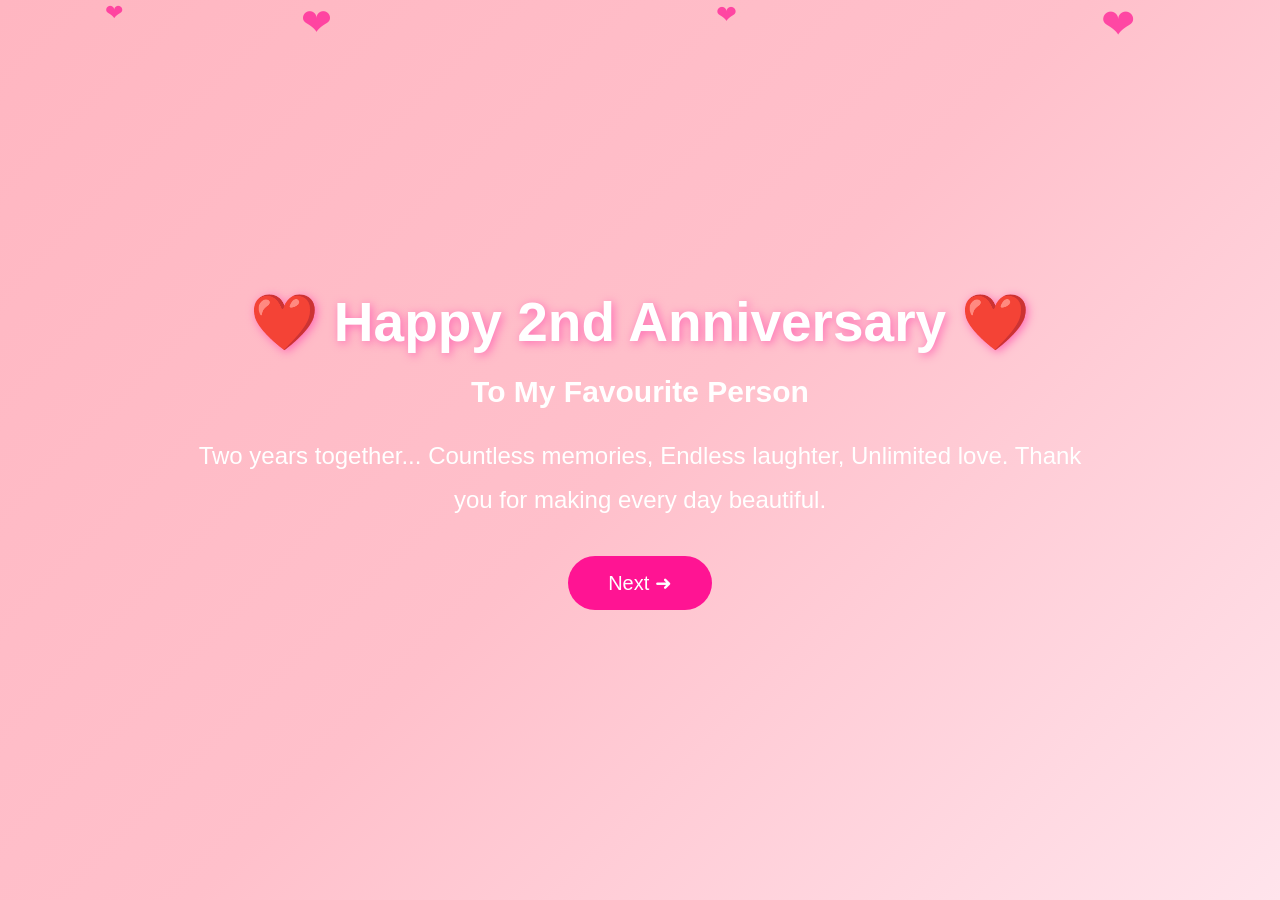
==== index.html @ f46c3007 "Add files via upload" ====
<!DOCTYPE html>
<html lang="en">
<head>
<meta charset="UTF-8">
<meta name="viewport" content="width=device-width, initial-scale=1.0">
<title>Happy 2nd Anniversary ❤️</title>

<link rel="stylesheet" href="style.css">
</head>
<body>

<div id="hearts"></div>

<!-- PAGE 1 -->
<section class="page active" id="page1">

    <h1>❤️ Happy 2nd Anniversary ❤️</h1>

    <h2>To My Favourite Person</h2>

    <p class="message">
        Two years together...
        Countless memories,
        Endless laughter,
        Unlimited love.
        Thank you for making every day beautiful.
    </p>

    <button onclick="nextPage(2)">
        Next ➜
    </button>

</section>

<!-- PAGE 2 -->

<section class="page" id="page2">

<h1>Our Beautiful Memories 📸</h1>

<div class="gallery">

<img src="images/i1.jpg">

<img src="images/i2.jpg">
<div class="love-text">

<p>
Hi Jeeva...
Epdi irukka....nalla irupa nu nenaikkuren...inniyoda ellame start agi 2 years agudhu...unna 1st day pathadhe innu en kannula apde irukku...blue building la steps la crt ah neeyum nanu meet pannom....nee ehite shirt potu romba azhaga irundha...unna patha odane heart laptup laptup nu adichidhu avlo vekkathoda vinisha kai ah pudichi izhuthu ivan dhan jeeva nu sonnen....anikku start anuchu ellame
</p>


</div>
<img src="images/i3.jpg">

</div>



<button onclick="nextPage(3)">
Next ➜
</button>

</section>

<!-- PAGE 3 -->

<!-- PAGE 3 -->

<section class="page" id="page3">

    <h1>❤️ Every Moment With You ❤️</h1>

    <div class="zigzag">

        <!-- Memory 1 -->
        <div class="memory left">
            <img src="images/i4.jpg" alt="Memory 1">

            <div class="text">
                
                <p>
                    Konja konjama pesa arambichom...daily nee bus ku varuva ....enakkaga andha veyil la avlo kasta pattu window kitta ninnu pesuva...enakku appo therila ippa nenacha dhan theriyudhu na evlo sadist mari nadandhirukken nu
                </p>
            </div>
        </div>

        <!-- Memory 2 -->
        <div class="memory right">

            <div class="text">
                
                <p>
                    3 months kalichi nee enakku idhe naal la propose panna...dark blue shirt...black pant..kai la dairy milk chocolate ...anikkum romba azhaga irundha...1st time anikku dhan un kai ah pudichen promise kekkuradhukkaga kai ah pudichen
                </p>
            </div>

            <img src="images/i6.jpg" alt="Memory 2">

        </div>

        <!-- Memory 3 -->
        <div class="memory left">

            <img src="images/i5.jpg" alt="Memory 3">

            <div class="text">
                
                <p>
                    Apram konja naal kalichi bus la porapa nammaloda 1st kiss nadandhuchu....ippa varaikkum eppa enakku pudicha kiss edhu nu keta...anikku bus la panna andha 1st kiss dhn solluven...unexpected ah nee bayathoda romba soft ah kiss panna....ippa varaikkum andha feel epdi irundhuchu nu enakku nalla nyabagam irukku
                </p>
            </div>

        </div>

        <!-- Memory 4 -->
        <div class="memory right">

            <div class="text">
                
                <p>
                    Konja naal kalichi unnoda bday vandhuchu...un bday anikkum na eppodhum pola sodhapiten...unna kova paduthiten...irundhalum nee ellathayum adjust panikittu en bus la vandha...unakkaga ennoda 1st gift kuduthen...nane en kai ah la unakku ring potu vitten...anikku nee enkitta kiss pannava nu keta...anikku dhan nammaloda 2nd kiss..long and strong kiss...veetukku romba sandhoshama ponen
                </p>
            </div>

            <img src="images/i7.jpg" alt="Memory 4">

        </div>

    </div>

    <button onclick="nextPage(4)">
        Next ➜
    </button>

</section>
<!-- PAGE 4 -->

<section class="page" id="page4">

    <h1>💖 More Memories To Treasure 💖</h1>

    <div class="zigzag">

        <!-- Image 1 -->
        <div class="memory left">

            <img src="images/i8.jpg">

            <div class="text">
                
                <p>
                    Ella ponnungalum avangaloda bf avangalukkaga edhavudhu pannanu nu expect pannuvanga...poitu kepanga...ana nee enakkaga na kekkamale ellame panna...en veetukku laam vandha...en veetukku vandha 5 seconds dhan enna paaka mudiyum nu unakku therinjum enakkaga vandha
                </p>
            </div>

        </div>

        <!-- Image 2 -->
        <div class="memory right">

            <div class="text">
                
                <p>
                    Apram en bday vandhuchu...en bday ku aasa pattu cake cut panna ore aal nee dhan...enna kooda important person ah nenachadhu nee mattum dhan...en bday nah unakku romba special nu sonna...apdila yaarume enkitta sonnadhu illa
                </p>
            </div>

            <img src="images/i9.jpg">

        </div>

        <!-- Image 3 -->
        <div class="memory left">

            <img src="images/i10.jpg">

            <div class="text">
                
                <p>
                    6 months munnadi namba 1st outing ponom...18.12.2025...andha day ve marakkave maten...1st time na oru paiyan kooda romba comfortable ah irundhen...na thaniya irukkurapa kooda dress illama irundhadhu illa ana unkooda apdi irundhen...anikku avlo happy ah irundhen...anikku nee enna romba purinjikittu nadandhukitta...enakku appo enna theva pattuchu nu unakku nallave therinjidhu...anikku enakku return veetukku poga pudikkave illa...apde angaye unkooda irundhalam nu irundhuchu...nee enna return veetukku kootitu porapa scooty la pinnadi ukkandhu azhudhukittu vandhen
                </p>
            </div>

        </div>

        <!-- Image 4 -->
        <div class="memory right">

            <div class="text">
                
                <p>
                    Enakku lust feel idhu varaikkum un mela mattum dhan vandhirukku...idhukku munnadi enakku vera oru love irundhuchu dhan ana lust feel laam vandhadhu illa...na matter pannanu nu nenacha paiyan nee mattum dhan...ana 2 times nadandhuche andha mari illa...na vera mari imagine panni vachirundhen...na nee mattum thaniya oru room la endha bayamum illama...rendu perukkum satisfy agura varaikkum..panni mudichadhukku apram konja neram hug panni paduthirukkanu kiss pannanu...enakku valikkurapa..sorry da vegama panniten inimae slow ah pandren apdinu solli enakku thatti kudukkanu ...konja neram un mela paduthu thoonganu...apram serndhu kulichitu velila poitu enakku nee juice vangi kudukkanu...ipdila dhan 1st time nadakkanu nu yosichen...ana idhu ellame unakku vera ponnu kooda nadandhuchu nu enakku theriyum
                </p>
            </div>

            <img src="images/i11.jpg">

        </div>

    </div>

    <button onclick="nextPage(5)">
        Next ➜
    </button>

</section>
<!-- PAGE 5 -->

<section class="page" id="page5">

    <div class="final-message">

        <p>
            Ippa namakulla ellame mudinjiduchu nu theriyum...yashika pathi enakku edhume theriyadhu ana enna vida ava unna romba happy vachirukka nu mattum theriyum...unakku epdi laam oru gf irukkanu nu nee nenachiyo apdila ava irukka...eppome un life la nee sandhoshama irukkanu...nee aasa patta ellame unakku kedaikkanu...idhu varaikkum na panna ellathukkume sorry...nee panna ellathukkum thanks🫂❤️
           <p>With love,</p>
            <p>Kulli❤️</p>
        </p>

    </div>

</section>
<script src="script.js"></script>

</body>
</html>
---- style.css ----
/* Reset */

*{
    margin:0;
    padding:0;
    box-sizing:border-box;
    font-family:'Segoe UI',sans-serif;
}

/* Body */

body{
    overflow:hidden;
    height:100vh;
    background:linear-gradient(135deg,#ffb6c1,#ffc0cb,#ffe4ec);
    color:white;
}

/* Pages */

.page{
    position:absolute;
    width:100%;
    height:100vh;
    display:flex;
    flex-direction:column;
    justify-content:center;
    align-items:center;
    padding:30px;
    opacity:0;
    pointer-events:none;
    transition:1s;
}

.page.active{
    opacity:1;
    pointer-events:auto;
}

/* Headings */

h1{
    font-size:55px;
    margin-bottom:20px;
    text-shadow:2px 2px 10px hotpink;
    text-align:center;
}

h2{
    font-size:30px;
    margin-bottom:25px;
    text-align:center;
}

/* Text */

.message{
    width:75%;
    text-align:center;
    font-size:24px;
    line-height:1.8;
}

.love-text{
    width:80%;
    text-align:center;
    font-size:33px;
    line-height:1.8;
    margin-top:20px;
}

/* Buttons */

button{
    margin-top:35px;
    padding:15px 40px;
    border:none;
    border-radius:40px;
    background:#ff1493;
    color:white;
    font-size:20px;
    cursor:pointer;
    transition:.3s;
}

button:hover{
    background:#ff69b4;
    transform:scale(1.08);
}

/* ===========================
   PAGE 2 GALLERY
   =========================== */

.gallery{
    display:flex;
    justify-content:center;
    align-items:center;
    gap:25px;
    flex-wrap:wrap;
    margin:30px 0;
}

/* Images keep original aspect ratio */

.gallery img{
    max-width:280px;
    max-height:350px;
    width:auto;
    height:auto;

    border-radius:20px;
    border:5px solid white;
    box-shadow:0 0 20px hotpink;

    transition:.4s;
}

.gallery img:hover{
    transform:scale(1.05);
}

/* ===========================
   PAGE 3 GALLERY
   =========================== */

.gallery2{
    display:flex;
    justify-content:center;
    align-items:center;
    gap:30px;
    margin:30px 0;
    flex-wrap:wrap;
}

.big-photo img{
    max-width:350px;
    max-height:450px;
    width:auto;
    height:auto;

    border-radius:25px;
    border:5px solid white;
    box-shadow:0 0 20px hotpink;

    transition:.4s;
}

.small-photos{
    display:grid;
    grid-template-columns:repeat(2,200px);
    gap:20px;
}

.small-photos img{
    max-width:180px;
    max-height:200px;
    width:auto;
    height:auto;

    border-radius:18px;
    border:5px solid white;
    box-shadow:0 0 15px hotpink;

    transition:.4s;
}

.big-photo img:hover,
.small-photos img:hover{
    transform:scale(1.05);
}

/* ===========================
   Floating Hearts
   =========================== */

.heart{
    position:absolute;
    color:#ff1493;
    opacity:.7;
    animation:float 8s linear infinite;
    pointer-events:none;
}

@keyframes float{

    0%{
        transform:translateY(100vh) scale(0);
        opacity:0;
    }

    20%{
        opacity:0.8;
    }

    100%{
        transform:translateY(-120px) scale(1.5);
        opacity:0;
    }
}

/* ===========================
   Mobile Responsive
   =========================== */

@media(max-width:768px){

    h1{
        font-size:36px;
    }

    h2{
        font-size:24px;
    }

    .message,
    .love-text{
        width:95%;
        font-size:18px;
    }

    .gallery{
        gap:15px;
    }

    .gallery img{
        max-width:180px;
        max-height:220px;
    }

    .gallery2{
        flex-direction:column;
    }

    .big-photo img{
        max-width:250px;
        max-height:320px;
    }

    .small-photos{
        grid-template-columns:repeat(2,120px);
        gap:12px;
    }

    .small-photos img{
        max-width:110px;
        max-height:130px;
    }

    button{
        padding:12px 30px;
        font-size:18px;
    }
}
/* ===== PAGE 3 ZIGZAG ===== */

.zigzag{
    width:90%;
    display:flex;
    flex-direction:column;
    gap:40px;
    margin-top:20px;
    overflow-y:auto;
    padding-bottom:20px;
}

.memory{
    display:flex;
    align-items:center;
    justify-content:center;
    gap:40px;
}

.memory.left{
    flex-direction:row;
}

.memory.right{
    flex-direction:row;
}

.memory img{

    width:280px;
    max-width:100%;
    height:auto;

    border-radius:20px;
    border:5px solid white;
    box-shadow:0 0 20px hotpink;

    transition:.4s;
}

.memory img:hover{
    transform:scale(1.05);
}

.text{

    width:420px;

    background:rgba(255,255,255,.15);

    backdrop-filter:blur(8px);

    padding:25px;

    border-radius:20px;

    box-shadow:0 0 15px rgba(255,255,255,.3);

}

.text h2{

    color:white;

    margin-bottom:15px;

    font-size:28px;

}

.text p{

    font-size:20px;

    line-height:1.8;

}

/* Mobile */

@media(max-width:768px){

.memory,
.memory.right{

flex-direction:column;

}

.text{

width:95%;

}

.memory img{

width:220px;

}

}
.final-message{
    width:75%;
    max-width:850px;
    background:rgba(255,255,255,0.15);
    backdrop-filter:blur(10px);
    padding:40px;
    border-radius:25px;
    text-align:center;
    font-size:24px;
    line-height:2;
    color:white;
    box-shadow:0 0 25px rgba(255,255,255,0.3);
    animation:fadeIn 2s ease;
}

@keyframes fadeIn{
    from{
        opacity:0;
        transform:translateY(30px);
    }
    to{
        opacity:1;
        transform:translateY(0);
    }
}
/* ==========================
   MOBILE RESPONSIVE DESIGN
========================== */

@media (max-width: 768px) {

    /* Headings */
    h1 {
        font-size: 32px;
        text-align: center;
        padding: 0 10px;
    }

    h2 {
        font-size: 22px;
    }

    /* Text */
    .message,
    .love-text,
    .final-message {
        width: 90%;
        font-size: 18px;
        line-height: 1.8;
        padding: 20px;
    }

    /* Buttons */
    button {
        padding: 12px 25px;
        font-size: 16px;
        margin-top: 25px;
    }

    /* Page layout */
    .page {
        padding: 15px;
    }

    /* Page 2 gallery */
    .gallery {
        flex-direction: column;
        gap: 15px;
    }

    .gallery img {
        max-width: 90%;
        max-height: auto;
    }

    /* Page 3 & 4 zig-zag layout */
    .memory {
        flex-direction: column !important;
        gap: 20px;
        text-align: center;
    }

    .text {
        width: 95%;
        font-size: 16px;
        padding: 15px;
    }

    .memory img {
        width: 90%;
        max-width: 280px;
    }

    /* Page 3 grid small photos */
    .small-photos {
        grid-template-columns: repeat(2, 1fr);
        gap: 10px;
    }

    .small-photos img {
        width: 100%;
        height: auto;
    }

    /* Big photo */
    .big-photo img {
        width: 90%;
        height: auto;
    }

}
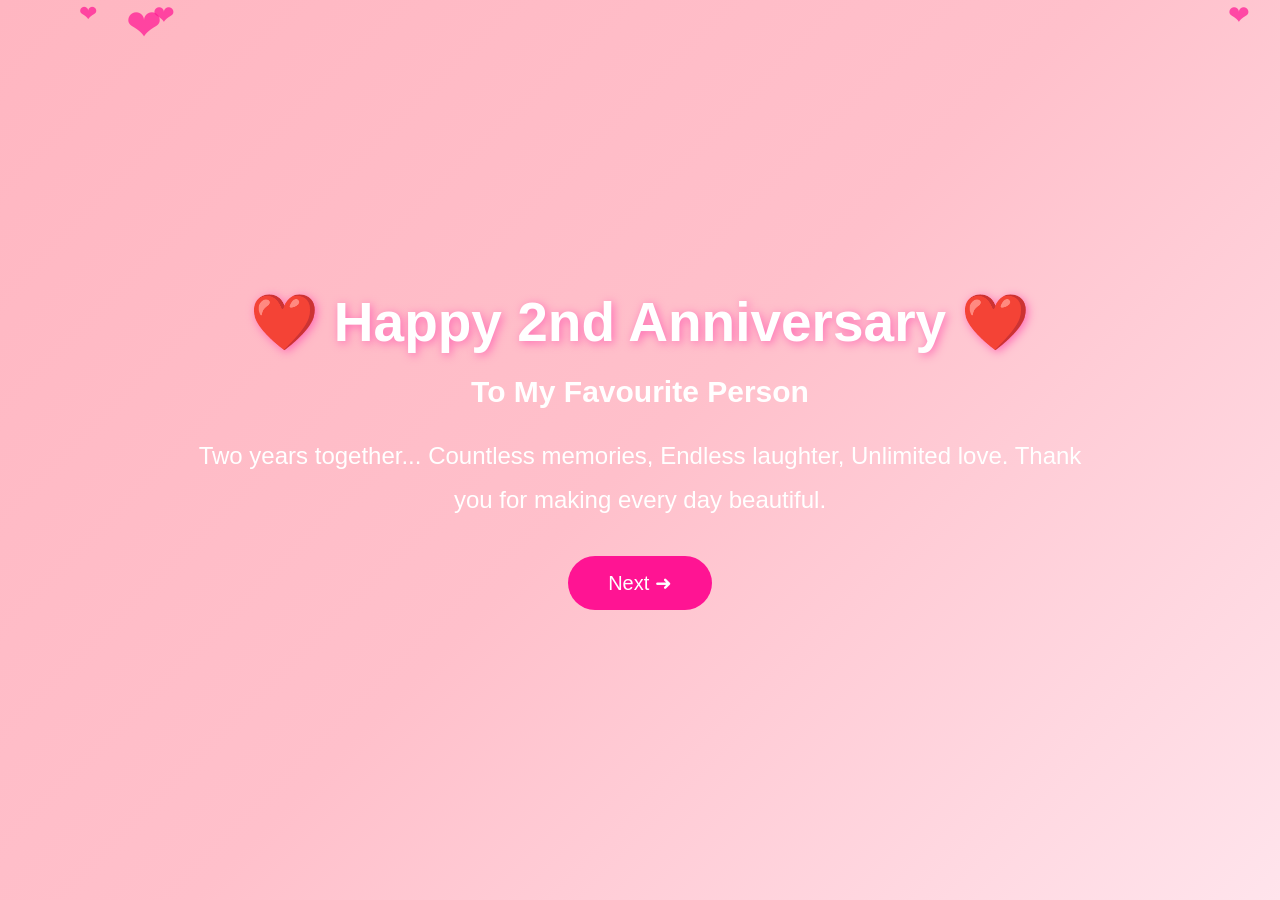
==== commit 0b8ab963: "Add files via upload" ====
--- a/index.html
+++ b/index.html
@@ -40,9 +40,9 @@
 
 <div class="gallery">
 
-<img src="images/i1.jpg">
-
-<img src="images/i2.jpg">
+<img src="./images/i1.jpg">
+
+<img src="./images/i2.jpg">
 <div class="love-text">
 
 <p>
@@ -52,7 +52,7 @@
 
 
 </div>
-<img src="images/i3.jpg">
+<img src="./images/i3.jpg">
 
 </div>
 
@@ -76,7 +76,7 @@
 
         <!-- Memory 1 -->
         <div class="memory left">
-            <img src="images/i4.jpg" alt="Memory 1">
+            <img src="./images/i4.jpg" alt="Memory 1">
 
             <div class="text">
                 
@@ -96,14 +96,14 @@
                 </p>
             </div>
 
-            <img src="images/i6.jpg" alt="Memory 2">
+            <img src="./images/i6.jpg" alt="Memory 2">
 
         </div>
 
         <!-- Memory 3 -->
         <div class="memory left">
 
-            <img src="images/i5.jpg" alt="Memory 3">
+            <img src="./images/i5.jpg" alt="Memory 3">
 
             <div class="text">
                 
@@ -124,7 +124,7 @@
                 </p>
             </div>
 
-            <img src="images/i7.jpg" alt="Memory 4">
+            <img src="./images/i7.jpg" alt="Memory 4">
 
         </div>
 
@@ -146,7 +146,7 @@
         <!-- Image 1 -->
         <div class="memory left">
 
-            <img src="images/i8.jpg">
+            <img src="./images/i8.jpg">
 
             <div class="text">
                 
@@ -167,14 +167,14 @@
                 </p>
             </div>
 
-            <img src="images/i9.jpg">
+            <img src="./images/i9.jpg">
 
         </div>
 
         <!-- Image 3 -->
         <div class="memory left">
 
-            <img src="images/i10.jpg">
+            <img src="./images/i10.jpg">
 
             <div class="text">
                 
@@ -195,7 +195,7 @@
                 </p>
             </div>
 
-            <img src="images/i11.jpg">
+            <img src="./images/i11.jpg">
 
         </div>
 
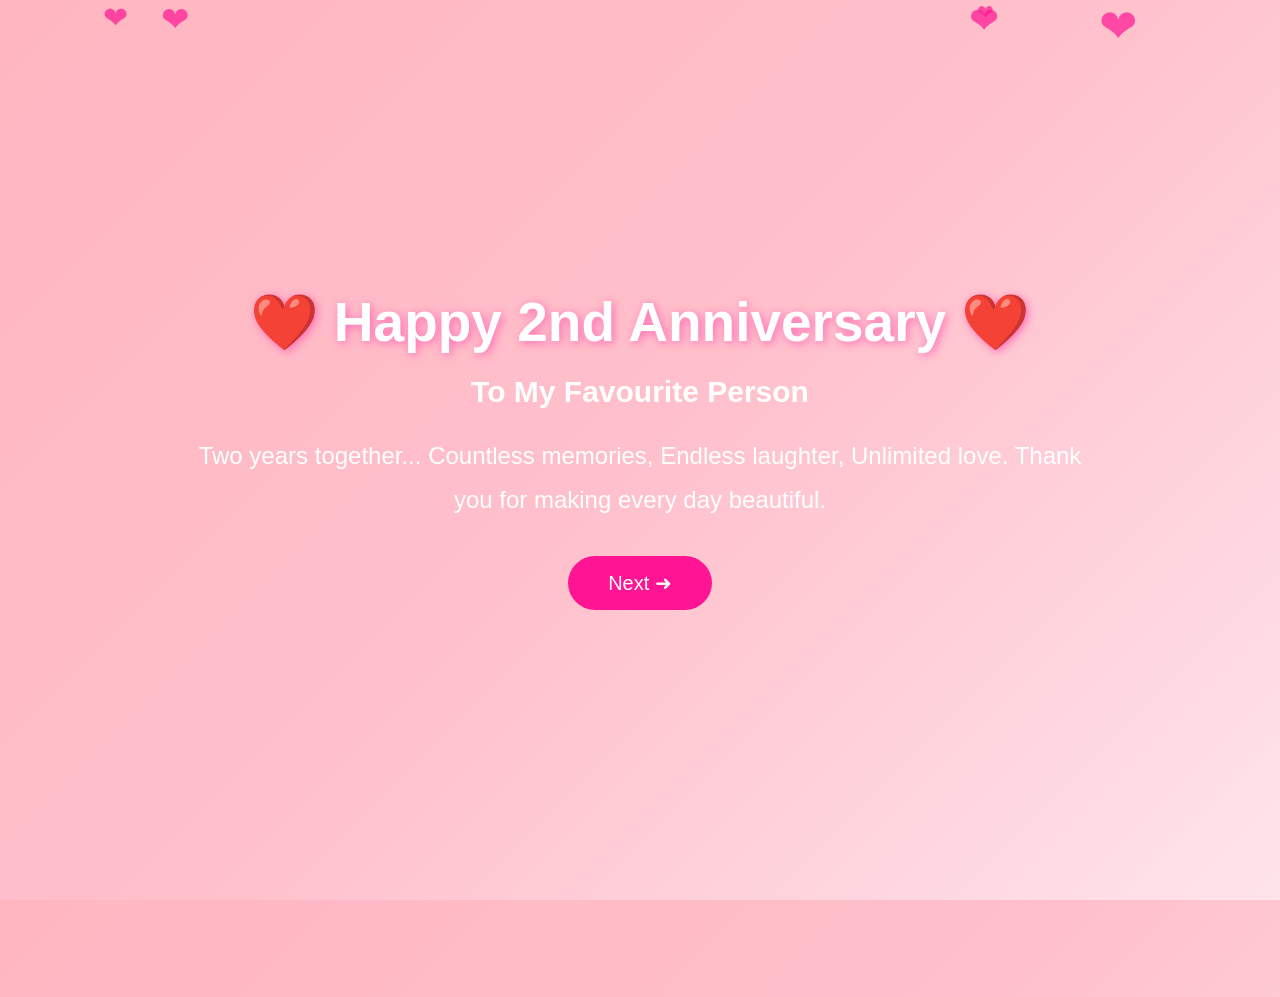
==== commit c2a7d460: "changes" ====
--- a/index.html
+++ b/index.html
@@ -1,227 +1,227 @@
-<!DOCTYPE html>
-<html lang="en">
-<head>
-<meta charset="UTF-8">
-<meta name="viewport" content="width=device-width, initial-scale=1.0">
-<title>Happy 2nd Anniversary ❤️</title>
-
-<link rel="stylesheet" href="style.css">
-</head>
-<body>
-
-<div id="hearts"></div>
-
-<!-- PAGE 1 -->
-<section class="page active" id="page1">
-
-    <h1>❤️ Happy 2nd Anniversary ❤️</h1>
-
-    <h2>To My Favourite Person</h2>
-
-    <p class="message">
-        Two years together...
-        Countless memories,
-        Endless laughter,
-        Unlimited love.
-        Thank you for making every day beautiful.
-    </p>
-
-    <button onclick="nextPage(2)">
-        Next ➜
-    </button>
-
-</section>
-
-<!-- PAGE 2 -->
-
-<section class="page" id="page2">
-
-<h1>Our Beautiful Memories 📸</h1>
-
-<div class="gallery">
-
-<img src="./images/i1.jpg">
-
-<img src="./images/i2.jpg">
-<div class="love-text">
-
-<p>
-Hi Jeeva...
-Epdi irukka....nalla irupa nu nenaikkuren...inniyoda ellame start agi 2 years agudhu...unna 1st day pathadhe innu en kannula apde irukku...blue building la steps la crt ah neeyum nanu meet pannom....nee ehite shirt potu romba azhaga irundha...unna patha odane heart laptup laptup nu adichidhu avlo vekkathoda vinisha kai ah pudichi izhuthu ivan dhan jeeva nu sonnen....anikku start anuchu ellame
-</p>
-
-
-</div>
-<img src="./images/i3.jpg">
-
-</div>
-
-
-
-<button onclick="nextPage(3)">
-Next ➜
-</button>
-
-</section>
-
-<!-- PAGE 3 -->
-
-<!-- PAGE 3 -->
-
-<section class="page" id="page3">
-
-    <h1>❤️ Every Moment With You ❤️</h1>
-
-    <div class="zigzag">
-
-        <!-- Memory 1 -->
-        <div class="memory left">
-            <img src="./images/i4.jpg" alt="Memory 1">
-
-            <div class="text">
-                
-                <p>
-                    Konja konjama pesa arambichom...daily nee bus ku varuva ....enakkaga andha veyil la avlo kasta pattu window kitta ninnu pesuva...enakku appo therila ippa nenacha dhan theriyudhu na evlo sadist mari nadandhirukken nu
-                </p>
-            </div>
-        </div>
-
-        <!-- Memory 2 -->
-        <div class="memory right">
-
-            <div class="text">
-                
-                <p>
-                    3 months kalichi nee enakku idhe naal la propose panna...dark blue shirt...black pant..kai la dairy milk chocolate ...anikkum romba azhaga irundha...1st time anikku dhan un kai ah pudichen promise kekkuradhukkaga kai ah pudichen
-                </p>
-            </div>
-
-            <img src="./images/i6.jpg" alt="Memory 2">
-
-        </div>
-
-        <!-- Memory 3 -->
-        <div class="memory left">
-
-            <img src="./images/i5.jpg" alt="Memory 3">
-
-            <div class="text">
-                
-                <p>
-                    Apram konja naal kalichi bus la porapa nammaloda 1st kiss nadandhuchu....ippa varaikkum eppa enakku pudicha kiss edhu nu keta...anikku bus la panna andha 1st kiss dhn solluven...unexpected ah nee bayathoda romba soft ah kiss panna....ippa varaikkum andha feel epdi irundhuchu nu enakku nalla nyabagam irukku
-                </p>
-            </div>
-
-        </div>
-
-        <!-- Memory 4 -->
-        <div class="memory right">
-
-            <div class="text">
-                
-                <p>
-                    Konja naal kalichi unnoda bday vandhuchu...un bday anikkum na eppodhum pola sodhapiten...unna kova paduthiten...irundhalum nee ellathayum adjust panikittu en bus la vandha...unakkaga ennoda 1st gift kuduthen...nane en kai ah la unakku ring potu vitten...anikku nee enkitta kiss pannava nu keta...anikku dhan nammaloda 2nd kiss..long and strong kiss...veetukku romba sandhoshama ponen
-                </p>
-            </div>
-
-            <img src="./images/i7.jpg" alt="Memory 4">
-
-        </div>
-
-    </div>
-
-    <button onclick="nextPage(4)">
-        Next ➜
-    </button>
-
-</section>
-<!-- PAGE 4 -->
-
-<section class="page" id="page4">
-
-    <h1>💖 More Memories To Treasure 💖</h1>
-
-    <div class="zigzag">
-
-        <!-- Image 1 -->
-        <div class="memory left">
-
-            <img src="./images/i8.jpg">
-
-            <div class="text">
-                
-                <p>
-                    Ella ponnungalum avangaloda bf avangalukkaga edhavudhu pannanu nu expect pannuvanga...poitu kepanga...ana nee enakkaga na kekkamale ellame panna...en veetukku laam vandha...en veetukku vandha 5 seconds dhan enna paaka mudiyum nu unakku therinjum enakkaga vandha
-                </p>
-            </div>
-
-        </div>
-
-        <!-- Image 2 -->
-        <div class="memory right">
-
-            <div class="text">
-                
-                <p>
-                    Apram en bday vandhuchu...en bday ku aasa pattu cake cut panna ore aal nee dhan...enna kooda important person ah nenachadhu nee mattum dhan...en bday nah unakku romba special nu sonna...apdila yaarume enkitta sonnadhu illa
-                </p>
-            </div>
-
-            <img src="./images/i9.jpg">
-
-        </div>
-
-        <!-- Image 3 -->
-        <div class="memory left">
-
-            <img src="./images/i10.jpg">
-
-            <div class="text">
-                
-                <p>
-                    6 months munnadi namba 1st outing ponom...18.12.2025...andha day ve marakkave maten...1st time na oru paiyan kooda romba comfortable ah irundhen...na thaniya irukkurapa kooda dress illama irundhadhu illa ana unkooda apdi irundhen...anikku avlo happy ah irundhen...anikku nee enna romba purinjikittu nadandhukitta...enakku appo enna theva pattuchu nu unakku nallave therinjidhu...anikku enakku return veetukku poga pudikkave illa...apde angaye unkooda irundhalam nu irundhuchu...nee enna return veetukku kootitu porapa scooty la pinnadi ukkandhu azhudhukittu vandhen
-                </p>
-            </div>
-
-        </div>
-
-        <!-- Image 4 -->
-        <div class="memory right">
-
-            <div class="text">
-                
-                <p>
-                    Enakku lust feel idhu varaikkum un mela mattum dhan vandhirukku...idhukku munnadi enakku vera oru love irundhuchu dhan ana lust feel laam vandhadhu illa...na matter pannanu nu nenacha paiyan nee mattum dhan...ana 2 times nadandhuche andha mari illa...na vera mari imagine panni vachirundhen...na nee mattum thaniya oru room la endha bayamum illama...rendu perukkum satisfy agura varaikkum..panni mudichadhukku apram konja neram hug panni paduthirukkanu kiss pannanu...enakku valikkurapa..sorry da vegama panniten inimae slow ah pandren apdinu solli enakku thatti kudukkanu ...konja neram un mela paduthu thoonganu...apram serndhu kulichitu velila poitu enakku nee juice vangi kudukkanu...ipdila dhan 1st time nadakkanu nu yosichen...ana idhu ellame unakku vera ponnu kooda nadandhuchu nu enakku theriyum
-                </p>
-            </div>
-
-            <img src="./images/i11.jpg">
-
-        </div>
-
-    </div>
-
-    <button onclick="nextPage(5)">
-        Next ➜
-    </button>
-
-</section>
-<!-- PAGE 5 -->
-
-<section class="page" id="page5">
-
-    <div class="final-message">
-
-        <p>
-            Ippa namakulla ellame mudinjiduchu nu theriyum...yashika pathi enakku edhume theriyadhu ana enna vida ava unna romba happy vachirukka nu mattum theriyum...unakku epdi laam oru gf irukkanu nu nee nenachiyo apdila ava irukka...eppome un life la nee sandhoshama irukkanu...nee aasa patta ellame unakku kedaikkanu...idhu varaikkum na panna ellathukkume sorry...nee panna ellathukkum thanks🫂❤️
-           <p>With love,</p>
-            <p>Kulli❤️</p>
-        </p>
-
-    </div>
-
-</section>
-<script src="script.js"></script>
-
-</body>
+<!DOCTYPE html>
+<html lang="en">
+<head>
+<meta charset="UTF-8">
+<meta name="viewport" content="width=device-width, initial-scale=1.0">
+<title>Happy 2nd Anniversary ❤️</title>
+
+<link rel="stylesheet" href="style.css">
+</head>
+<body>
+
+<div id="hearts"></div>
+
+<!-- PAGE 1 -->
+<section class="page active" id="page1">
+
+    <h1>❤️ Happy 2nd Anniversary ❤️</h1>
+
+    <h2>To My Favourite Person</h2>
+
+    <p class="message">
+        Two years together...
+        Countless memories,
+        Endless laughter,
+        Unlimited love.
+        Thank you for making every day beautiful.
+    </p>
+
+    <button onclick="nextPage(2)">
+        Next ➜
+    </button>
+
+</section>
+
+<!-- PAGE 2 -->
+
+<section class="page" id="page2">
+
+<h1>Our Beautiful Memories 📸</h1>
+
+<div class="gallery">
+
+<img src="./images/i1.jpg">
+
+<img src="./images/i2.jpg">
+<div class="love-text">
+
+<p>
+Hi Jeeva...
+Epdi irukka....nalla irupa nu nenaikkuren...inniyoda ellame start agi 2 years agudhu...unna 1st day pathadhe innu en kannula apde irukku...blue building la steps la crt ah neeyum nanu meet pannom....nee ehite shirt potu romba azhaga irundha...unna patha odane heart laptup laptup nu adichidhu avlo vekkathoda vinisha kai ah pudichi izhuthu ivan dhan jeeva nu sonnen....anikku start anuchu ellame
+</p>
+
+
+</div>
+<img src="./images/i3.jpg">
+
+</div>
+
+
+
+<button onclick="nextPage(3)">
+Next ➜
+</button>
+
+</section>
+
+<!-- PAGE 3 -->
+
+<!-- PAGE 3 -->
+
+<section class="page" id="page3">
+
+    <h1>❤️ Every Moment With You ❤️</h1>
+
+    <div class="zigzag">
+
+        <!-- Memory 1 -->
+        <div class="memory left">
+            <img src="./images/i4.jpg" alt="Memory 1">
+
+            <div class="text">
+                
+                <p>
+                    Konja konjama pesa arambichom...daily nee bus ku varuva ....enakkaga andha veyil la avlo kasta pattu window kitta ninnu pesuva...enakku appo therila ippa nenacha dhan theriyudhu na evlo sadist mari nadandhirukken nu
+                </p>
+            </div>
+        </div>
+
+        <!-- Memory 2 -->
+        <div class="memory right">
+
+            <div class="text">
+                
+                <p>
+                    3 months kalichi nee enakku idhe naal la propose panna...dark blue shirt...black pant..kai la dairy milk chocolate ...anikkum romba azhaga irundha...1st time anikku dhan un kai ah pudichen promise kekkuradhukkaga kai ah pudichen
+                </p>
+            </div>
+
+            <img src="./images/i6.jpg" alt="Memory 2">
+
+        </div>
+
+        <!-- Memory 3 -->
+        <div class="memory left">
+
+            <img src="./images/i5.jpg" alt="Memory 3">
+
+            <div class="text">
+                
+                <p>
+                    Apram konja naal kalichi bus la porapa nammaloda 1st kiss nadandhuchu....ippa varaikkum eppa enakku pudicha kiss edhu nu keta...anikku bus la panna andha 1st kiss dhn solluven...unexpected ah nee bayathoda romba soft ah kiss panna....ippa varaikkum andha feel epdi irundhuchu nu enakku nalla nyabagam irukku
+                </p>
+            </div>
+
+        </div>
+
+        <!-- Memory 4 -->
+        <div class="memory right">
+
+            <div class="text">
+                
+                <p>
+                    Konja naal kalichi unnoda bday vandhuchu...un bday anikkum na eppodhum pola sodhapiten...unna kova paduthiten...irundhalum nee ellathayum adjust panikittu en bus la vandha...unakkaga ennoda 1st gift kuduthen...nane en kai ah la unakku ring potu vitten...anikku nee enkitta kiss pannava nu keta...anikku dhan nammaloda 2nd kiss..long and strong kiss...veetukku romba sandhoshama ponen
+                </p>
+            </div>
+
+            <img src="./images/i7.jpg" alt="Memory 4">
+
+        </div>
+
+    </div>
+
+    <button onclick="nextPage(4)">
+        Next ➜
+    </button>
+
+</section>
+<!-- PAGE 4 -->
+
+<section class="page" id="page4">
+
+    <h1>💖 More Memories To Treasure 💖</h1>
+
+    <div class="zigzag">
+
+        <!-- Image 1 -->
+        <div class="memory left">
+
+            <img src="./images/i8.jpg">
+
+            <div class="text">
+                
+                <p>
+                    Ella ponnungalum avangaloda bf avangalukkaga edhavudhu pannanu nu expect pannuvanga...poitu kepanga...ana nee enakkaga na kekkamale ellame panna...en veetukku laam vandha...en veetukku vandha 5 seconds dhan enna paaka mudiyum nu unakku therinjum enakkaga vandha
+                </p>
+            </div>
+
+        </div>
+
+        <!-- Image 2 -->
+        <div class="memory right">
+
+            <div class="text">
+                
+                <p>
+                    Apram en bday vandhuchu...en bday ku aasa pattu cake cut panna ore aal nee dhan...enna kooda important person ah nenachadhu nee mattum dhan...en bday nah unakku romba special nu sonna...apdila yaarume enkitta sonnadhu illa
+                </p>
+            </div>
+
+            <img src="./images/i9.jpg">
+
+        </div>
+
+        <!-- Image 3 -->
+        <div class="memory left">
+
+            <img src="./images/i10.jpg">
+
+            <div class="text">
+                
+                <p>
+                    6 months munnadi namba 1st outing ponom...18.12.2025...andha day ve marakkave maten...1st time na oru paiyan kooda romba comfortable ah irundhen...na thaniya irukkurapa kooda dress illama irundhadhu illa ana unkooda apdi irundhen...anikku avlo happy ah irundhen...anikku nee enna romba purinjikittu nadandhukitta...enakku appo enna theva pattuchu nu unakku nallave therinjidhu...anikku enakku return veetukku poga pudikkave illa...apde angaye unkooda irundhalam nu irundhuchu...nee enna return veetukku kootitu porapa scooty la pinnadi ukkandhu azhudhukittu vandhen
+                </p>
+            </div>
+
+        </div>
+
+        <!-- Image 4 -->
+        <div class="memory right">
+
+            <div class="text">
+                
+                <p>
+                    Enakku lust feel idhu varaikkum un mela mattum dhan vandhirukku...idhukku munnadi enakku vera oru love irundhuchu dhan ana lust feel laam vandhadhu illa...na matter pannanu nu nenacha paiyan nee mattum dhan...ana 2 times nadandhuche andha mari illa...na vera mari imagine panni vachirundhen...na nee mattum thaniya oru room la endha bayamum illama...rendu perukkum satisfy agura varaikkum..panni mudichadhukku apram konja neram hug panni paduthirukkanu kiss pannanu...enakku valikkurapa..sorry da vegama panniten inimae slow ah pandren apdinu solli enakku thatti kudukkanu ...konja neram un mela paduthu thoonganu...apram serndhu kulichitu velila poitu enakku nee juice vangi kudukkanu...ipdila dhan 1st time nadakkanu nu yosichen...ana idhu ellame unakku vera ponnu kooda nadandhuchu nu enakku theriyum
+                </p>
+            </div>
+
+            <img src="./images/i11.jpg">
+
+        </div>
+
+    </div>
+
+    <button onclick="nextPage(5)">
+        Next ➜
+    </button>
+
+</section>
+<!-- PAGE 5 -->
+
+<section class="page" id="page5">
+
+    <div class="final-message">
+
+        <p>
+            Ippa namakulla ellame mudinjiduchu nu theriyum...yashika pathi enakku edhume theriyadhu ana enna vida ava unna romba happy vachirukka nu mattum theriyum...unakku epdi laam oru gf irukkanu nu nee nenachiyo apdila ava irukka...eppome un life la nee sandhoshama irukkanu...nee aasa patta ellame unakku kedaikkanu...idhu varaikkum na panna ellathukkume sorry...nee panna ellathukkum thanks🫂❤️
+           <p>With love,</p>
+            <p>Kulli❤️</p>
+        </p>
+
+    </div>
+
+</section>
+<script src="script.js"></script>
+
+</body>
 </html>
--- a/style.css
+++ b/style.css
@@ -1,467 +1,467 @@
-/* Reset */
-
-*{
-    margin:0;
-    padding:0;
-    box-sizing:border-box;
-    font-family:'Segoe UI',sans-serif;
-}
-
-/* Body */
-
-body{
-    overflow:hidden;
-    height:100vh;
-    background:linear-gradient(135deg,#ffb6c1,#ffc0cb,#ffe4ec);
-    color:white;
-}
-
-/* Pages */
-
-.page{
-    position:absolute;
-    width:100%;
-    height:100vh;
-    display:flex;
-    flex-direction:column;
-    justify-content:center;
-    align-items:center;
-    padding:30px;
-    opacity:0;
-    pointer-events:none;
-    transition:1s;
-}
-
-.page.active{
-    opacity:1;
-    pointer-events:auto;
-}
-
-/* Headings */
-
-h1{
-    font-size:55px;
-    margin-bottom:20px;
-    text-shadow:2px 2px 10px hotpink;
-    text-align:center;
-}
-
-h2{
-    font-size:30px;
-    margin-bottom:25px;
-    text-align:center;
-}
-
-/* Text */
-
-.message{
-    width:75%;
-    text-align:center;
-    font-size:24px;
-    line-height:1.8;
-}
-
-.love-text{
-    width:80%;
-    text-align:center;
-    font-size:33px;
-    line-height:1.8;
-    margin-top:20px;
-}
-
-/* Buttons */
-
-button{
-    margin-top:35px;
-    padding:15px 40px;
-    border:none;
-    border-radius:40px;
-    background:#ff1493;
-    color:white;
-    font-size:20px;
-    cursor:pointer;
-    transition:.3s;
-}
-
-button:hover{
-    background:#ff69b4;
-    transform:scale(1.08);
-}
-
-/* ===========================
-   PAGE 2 GALLERY
-   =========================== */
-
-.gallery{
-    display:flex;
-    justify-content:center;
-    align-items:center;
-    gap:25px;
-    flex-wrap:wrap;
-    margin:30px 0;
-}
-
-/* Images keep original aspect ratio */
-
-.gallery img{
-    max-width:280px;
-    max-height:350px;
-    width:auto;
-    height:auto;
-
-    border-radius:20px;
-    border:5px solid white;
-    box-shadow:0 0 20px hotpink;
-
-    transition:.4s;
-}
-
-.gallery img:hover{
-    transform:scale(1.05);
-}
-
-/* ===========================
-   PAGE 3 GALLERY
-   =========================== */
-
-.gallery2{
-    display:flex;
-    justify-content:center;
-    align-items:center;
-    gap:30px;
-    margin:30px 0;
-    flex-wrap:wrap;
-}
-
-.big-photo img{
-    max-width:350px;
-    max-height:450px;
-    width:auto;
-    height:auto;
-
-    border-radius:25px;
-    border:5px solid white;
-    box-shadow:0 0 20px hotpink;
-
-    transition:.4s;
-}
-
-.small-photos{
-    display:grid;
-    grid-template-columns:repeat(2,200px);
-    gap:20px;
-}
-
-.small-photos img{
-    max-width:180px;
-    max-height:200px;
-    width:auto;
-    height:auto;
-
-    border-radius:18px;
-    border:5px solid white;
-    box-shadow:0 0 15px hotpink;
-
-    transition:.4s;
-}
-
-.big-photo img:hover,
-.small-photos img:hover{
-    transform:scale(1.05);
-}
-
-/* ===========================
-   Floating Hearts
-   =========================== */
-
-.heart{
-    position:absolute;
-    color:#ff1493;
-    opacity:.7;
-    animation:float 8s linear infinite;
-    pointer-events:none;
-}
-
-@keyframes float{
-
-    0%{
-        transform:translateY(100vh) scale(0);
-        opacity:0;
-    }
-
-    20%{
-        opacity:0.8;
-    }
-
-    100%{
-        transform:translateY(-120px) scale(1.5);
-        opacity:0;
-    }
-}
-
-/* ===========================
-   Mobile Responsive
-   =========================== */
-
-@media(max-width:768px){
-
-    h1{
-        font-size:36px;
-    }
-
-    h2{
-        font-size:24px;
-    }
-
-    .message,
-    .love-text{
-        width:95%;
-        font-size:18px;
-    }
-
-    .gallery{
-        gap:15px;
-    }
-
-    .gallery img{
-        max-width:180px;
-        max-height:220px;
-    }
-
-    .gallery2{
-        flex-direction:column;
-    }
-
-    .big-photo img{
-        max-width:250px;
-        max-height:320px;
-    }
-
-    .small-photos{
-        grid-template-columns:repeat(2,120px);
-        gap:12px;
-    }
-
-    .small-photos img{
-        max-width:110px;
-        max-height:130px;
-    }
-
-    button{
-        padding:12px 30px;
-        font-size:18px;
-    }
-}
-/* ===== PAGE 3 ZIGZAG ===== */
-
-.zigzag{
-    width:90%;
-    display:flex;
-    flex-direction:column;
-    gap:40px;
-    margin-top:20px;
-    overflow-y:auto;
-    padding-bottom:20px;
-}
-
-.memory{
-    display:flex;
-    align-items:center;
-    justify-content:center;
-    gap:40px;
-}
-
-.memory.left{
-    flex-direction:row;
-}
-
-.memory.right{
-    flex-direction:row;
-}
-
-.memory img{
-
-    width:280px;
-    max-width:100%;
-    height:auto;
-
-    border-radius:20px;
-    border:5px solid white;
-    box-shadow:0 0 20px hotpink;
-
-    transition:.4s;
-}
-
-.memory img:hover{
-    transform:scale(1.05);
-}
-
-.text{
-
-    width:420px;
-
-    background:rgba(255,255,255,.15);
-
-    backdrop-filter:blur(8px);
-
-    padding:25px;
-
-    border-radius:20px;
-
-    box-shadow:0 0 15px rgba(255,255,255,.3);
-
-}
-
-.text h2{
-
-    color:white;
-
-    margin-bottom:15px;
-
-    font-size:28px;
-
-}
-
-.text p{
-
-    font-size:20px;
-
-    line-height:1.8;
-
-}
-
-/* Mobile */
-
-@media(max-width:768px){
-
-.memory,
-.memory.right{
-
-flex-direction:column;
-
-}
-
-.text{
-
-width:95%;
-
-}
-
-.memory img{
-
-width:220px;
-
-}
-
-}
-.final-message{
-    width:75%;
-    max-width:850px;
-    background:rgba(255,255,255,0.15);
-    backdrop-filter:blur(10px);
-    padding:40px;
-    border-radius:25px;
-    text-align:center;
-    font-size:24px;
-    line-height:2;
-    color:white;
-    box-shadow:0 0 25px rgba(255,255,255,0.3);
-    animation:fadeIn 2s ease;
-}
-
-@keyframes fadeIn{
-    from{
-        opacity:0;
-        transform:translateY(30px);
-    }
-    to{
-        opacity:1;
-        transform:translateY(0);
-    }
-}
-/* ==========================
-   MOBILE RESPONSIVE DESIGN
-========================== */
-
-@media (max-width: 768px) {
-
-    /* Headings */
-    h1 {
-        font-size: 32px;
-        text-align: center;
-        padding: 0 10px;
-    }
-
-    h2 {
-        font-size: 22px;
-    }
-
-    /* Text */
-    .message,
-    .love-text,
-    .final-message {
-        width: 90%;
-        font-size: 18px;
-        line-height: 1.8;
-        padding: 20px;
-    }
-
-    /* Buttons */
-    button {
-        padding: 12px 25px;
-        font-size: 16px;
-        margin-top: 25px;
-    }
-
-    /* Page layout */
-    .page {
-        padding: 15px;
-    }
-
-    /* Page 2 gallery */
-    .gallery {
-        flex-direction: column;
-        gap: 15px;
-    }
-
-    .gallery img {
-        max-width: 90%;
-        max-height: auto;
-    }
-
-    /* Page 3 & 4 zig-zag layout */
-    .memory {
-        flex-direction: column !important;
-        gap: 20px;
-        text-align: center;
-    }
-
-    .text {
-        width: 95%;
-        font-size: 16px;
-        padding: 15px;
-    }
-
-    .memory img {
-        width: 90%;
-        max-width: 280px;
-    }
-
-    /* Page 3 grid small photos */
-    .small-photos {
-        grid-template-columns: repeat(2, 1fr);
-        gap: 10px;
-    }
-
-    .small-photos img {
-        width: 100%;
-        height: auto;
-    }
-
-    /* Big photo */
-    .big-photo img {
-        width: 90%;
-        height: auto;
-    }
-
+/* Reset */
+
+*{
+    margin:0;
+    padding:0;
+    box-sizing:border-box;
+    font-family:'Segoe UI',sans-serif;
+}
+
+/* Body */
+
+body{
+    overflow:hidden;
+    height:100vh;
+    background:linear-gradient(135deg,#ffb6c1,#ffc0cb,#ffe4ec);
+    color:white;
+}
+
+/* Pages */
+
+.page{
+    position:absolute;
+    width:100%;
+    height:100vh;
+    display:flex;
+    flex-direction:column;
+    justify-content:center;
+    align-items:center;
+    padding:30px;
+    opacity:0;
+    pointer-events:none;
+    transition:1s;
+}
+
+.page.active{
+    opacity:1;
+    pointer-events:auto;
+}
+
+/* Headings */
+
+h1{
+    font-size:55px;
+    margin-bottom:20px;
+    text-shadow:2px 2px 10px hotpink;
+    text-align:center;
+}
+
+h2{
+    font-size:30px;
+    margin-bottom:25px;
+    text-align:center;
+}
+
+/* Text */
+
+.message{
+    width:75%;
+    text-align:center;
+    font-size:24px;
+    line-height:1.8;
+}
+
+.love-text{
+    width:80%;
+    text-align:center;
+    font-size:33px;
+    line-height:1.8;
+    margin-top:20px;
+}
+
+/* Buttons */
+
+button{
+    margin-top:35px;
+    padding:15px 40px;
+    border:none;
+    border-radius:40px;
+    background:#ff1493;
+    color:white;
+    font-size:20px;
+    cursor:pointer;
+    transition:.3s;
+}
+
+button:hover{
+    background:#ff69b4;
+    transform:scale(1.08);
+}
+
+/* ===========================
+   PAGE 2 GALLERY
+   =========================== */
+
+.gallery{
+    display:flex;
+    justify-content:center;
+    align-items:center;
+    gap:25px;
+    flex-wrap:wrap;
+    margin:30px 0;
+}
+
+/* Images keep original aspect ratio */
+
+.gallery img{
+    max-width:280px;
+    max-height:350px;
+    width:auto;
+    height:auto;
+
+    border-radius:20px;
+    border:5px solid white;
+    box-shadow:0 0 20px hotpink;
+
+    transition:.4s;
+}
+
+.gallery img:hover{
+    transform:scale(1.05);
+}
+
+/* ===========================
+   PAGE 3 GALLERY
+   =========================== */
+
+.gallery2{
+    display:flex;
+    justify-content:center;
+    align-items:center;
+    gap:30px;
+    margin:30px 0;
+    flex-wrap:wrap;
+}
+
+.big-photo img{
+    max-width:350px;
+    max-height:450px;
+    width:auto;
+    height:auto;
+
+    border-radius:25px;
+    border:5px solid white;
+    box-shadow:0 0 20px hotpink;
+
+    transition:.4s;
+}
+
+.small-photos{
+    display:grid;
+    grid-template-columns:repeat(2,200px);
+    gap:20px;
+}
+
+.small-photos img{
+    max-width:180px;
+    max-height:200px;
+    width:auto;
+    height:auto;
+
+    border-radius:18px;
+    border:5px solid white;
+    box-shadow:0 0 15px hotpink;
+
+    transition:.4s;
+}
+
+.big-photo img:hover,
+.small-photos img:hover{
+    transform:scale(1.05);
+}
+
+/* ===========================
+   Floating Hearts
+   =========================== */
+
+.heart{
+    position:absolute;
+    color:#ff1493;
+    opacity:.7;
+    animation:float 8s linear infinite;
+    pointer-events:none;
+}
+
+@keyframes float{
+
+    0%{
+        transform:translateY(100vh) scale(0);
+        opacity:0;
+    }
+
+    20%{
+        opacity:0.8;
+    }
+
+    100%{
+        transform:translateY(-120px) scale(1.5);
+        opacity:0;
+    }
+}
+
+/* ===========================
+   Mobile Responsive
+   =========================== */
+
+@media(max-width:768px){
+
+    h1{
+        font-size:36px;
+    }
+
+    h2{
+        font-size:24px;
+    }
+
+    .message,
+    .love-text{
+        width:95%;
+        font-size:18px;
+    }
+
+    .gallery{
+        gap:15px;
+    }
+
+    .gallery img{
+        max-width:180px;
+        max-height:220px;
+    }
+
+    .gallery2{
+        flex-direction:column;
+    }
+
+    .big-photo img{
+        max-width:250px;
+        max-height:320px;
+    }
+
+    .small-photos{
+        grid-template-columns:repeat(2,120px);
+        gap:12px;
+    }
+
+    .small-photos img{
+        max-width:110px;
+        max-height:130px;
+    }
+
+    button{
+        padding:12px 30px;
+        font-size:18px;
+    }
+}
+/* ===== PAGE 3 ZIGZAG ===== */
+
+.zigzag{
+    width:90%;
+    display:flex;
+    flex-direction:column;
+    gap:40px;
+    margin-top:20px;
+    overflow-y:auto;
+    padding-bottom:20px;
+}
+
+.memory{
+    display:flex;
+    align-items:center;
+    justify-content:center;
+    gap:40px;
+}
+
+.memory.left{
+    flex-direction:row;
+}
+
+.memory.right{
+    flex-direction:row;
+}
+
+.memory img{
+
+    width:280px;
+    max-width:100%;
+    height:auto;
+
+    border-radius:20px;
+    border:5px solid white;
+    box-shadow:0 0 20px hotpink;
+
+    transition:.4s;
+}
+
+.memory img:hover{
+    transform:scale(1.05);
+}
+
+.text{
+
+    width:420px;
+
+    background:rgba(255,255,255,.15);
+
+    backdrop-filter:blur(8px);
+
+    padding:25px;
+
+    border-radius:20px;
+
+    box-shadow:0 0 15px rgba(255,255,255,.3);
+
+}
+
+.text h2{
+
+    color:white;
+
+    margin-bottom:15px;
+
+    font-size:28px;
+
+}
+
+.text p{
+
+    font-size:20px;
+
+    line-height:1.8;
+
+}
+
+/* Mobile */
+
+@media(max-width:768px){
+
+.memory,
+.memory.right{
+
+flex-direction:column;
+
+}
+
+.text{
+
+width:95%;
+
+}
+
+.memory img{
+
+width:220px;
+
+}
+
+}
+.final-message{
+    width:75%;
+    max-width:850px;
+    background:rgba(255,255,255,0.15);
+    backdrop-filter:blur(10px);
+    padding:40px;
+    border-radius:25px;
+    text-align:center;
+    font-size:24px;
+    line-height:2;
+    color:white;
+    box-shadow:0 0 25px rgba(255,255,255,0.3);
+    animation:fadeIn 2s ease;
+}
+
+@keyframes fadeIn{
+    from{
+        opacity:0;
+        transform:translateY(30px);
+    }
+    to{
+        opacity:1;
+        transform:translateY(0);
+    }
+}
+/* ==========================
+   MOBILE RESPONSIVE DESIGN
+========================== */
+
+@media (max-width: 768px) {
+
+    /* Headings */
+    h1 {
+        font-size: 32px;
+        text-align: center;
+        padding: 0 10px;
+    }
+
+    h2 {
+        font-size: 22px;
+    }
+
+    /* Text */
+    .message,
+    .love-text,
+    .final-message {
+        width: 90%;
+        font-size: 18px;
+        line-height: 1.8;
+        padding: 20px;
+    }
+
+    /* Buttons */
+    button {
+        padding: 12px 25px;
+        font-size: 16px;
+        margin-top: 25px;
+    }
+
+    /* Page layout */
+    .page {
+        padding: 15px;
+    }
+
+    /* Page 2 gallery */
+    .gallery {
+        flex-direction: column;
+        gap: 15px;
+    }
+
+    .gallery img {
+        max-width: 90%;
+        max-height: auto;
+    }
+
+    /* Page 3 & 4 zig-zag layout */
+    .memory {
+        flex-direction: column !important;
+        gap: 20px;
+        text-align: center;
+    }
+
+    .text {
+        width: 95%;
+        font-size: 16px;
+        padding: 15px;
+    }
+
+    .memory img {
+        width: 90%;
+        max-width: 280px;
+    }
+
+    /* Page 3 grid small photos */
+    .small-photos {
+        grid-template-columns: repeat(2, 1fr);
+        gap: 10px;
+    }
+
+    .small-photos img {
+        width: 100%;
+        height: auto;
+    }
+
+    /* Big photo */
+    .big-photo img {
+        width: 90%;
+        height: auto;
+    }
+
 }
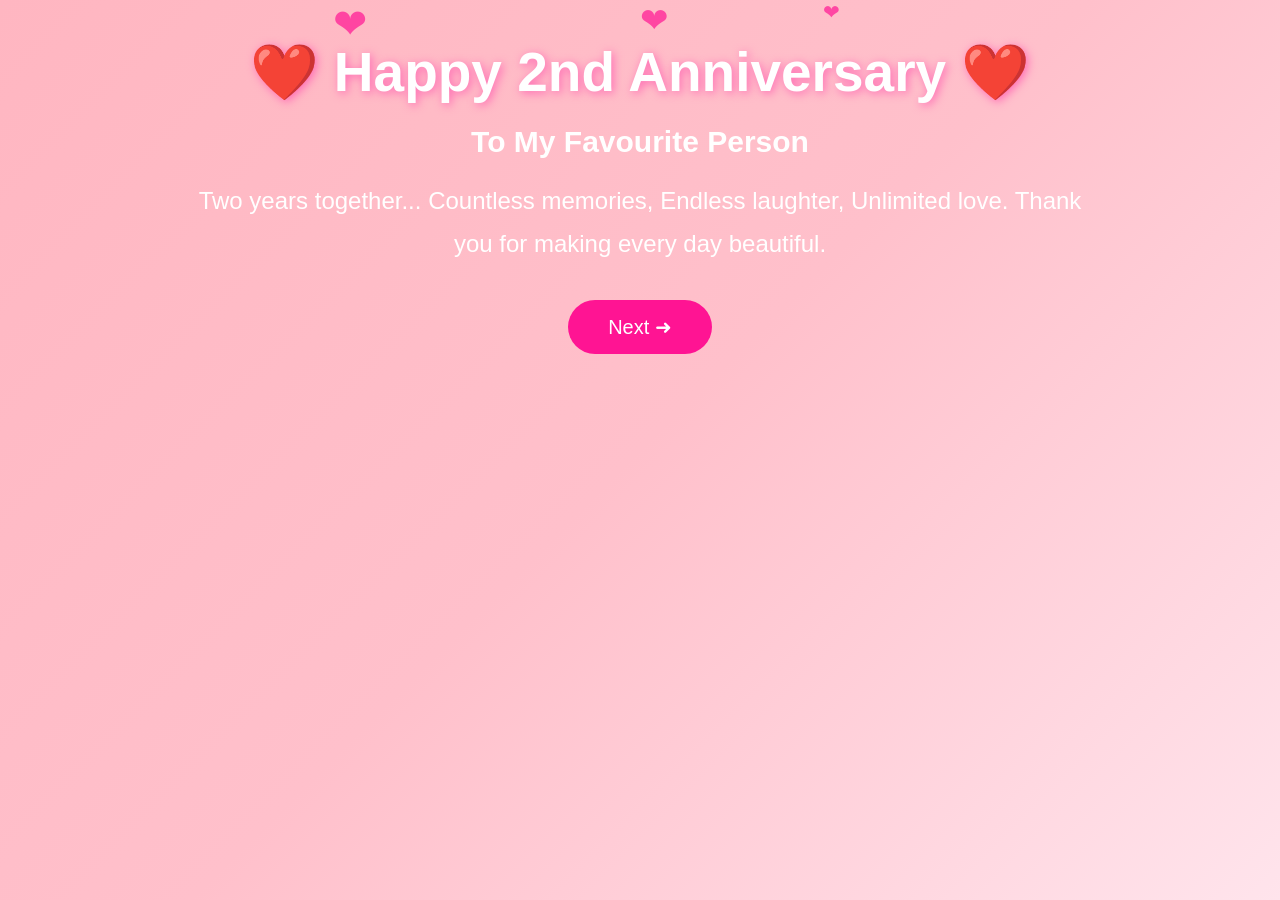
==== commit 92bc111b: "final changes" ====
--- a/index.html
+++ b/index.html
@@ -88,7 +88,7 @@
 
         <!-- Memory 2 -->
         <div class="memory right">
-
+            <img src="./images/i6.jpg" alt="Memory 2">
             <div class="text">
                 
                 <p>
@@ -96,7 +96,7 @@
                 </p>
             </div>
 
-            <img src="./images/i6.jpg" alt="Memory 2">
+            
 
         </div>
 
@@ -116,7 +116,7 @@
 
         <!-- Memory 4 -->
         <div class="memory right">
-
+            <img src="./images/i7.jpg" alt="Memory 4">
             <div class="text">
                 
                 <p>
@@ -124,7 +124,7 @@
                 </p>
             </div>
 
-            <img src="./images/i7.jpg" alt="Memory 4">
+            
 
         </div>
 
@@ -159,7 +159,7 @@
 
         <!-- Image 2 -->
         <div class="memory right">
-
+            <img src="./images/i9.jpg">
             <div class="text">
                 
                 <p>
@@ -167,7 +167,7 @@
                 </p>
             </div>
 
-            <img src="./images/i9.jpg">
+            
 
         </div>
 
@@ -187,7 +187,7 @@
 
         <!-- Image 4 -->
         <div class="memory right">
-
+            <img src="./images/i11.jpg">
             <div class="text">
                 
                 <p>
@@ -195,7 +195,7 @@
                 </p>
             </div>
 
-            <img src="./images/i11.jpg">
+            
 
         </div>
 
--- a/style.css
+++ b/style.css
@@ -1,4 +1,6 @@
-/* Reset */
+/* ===========================
+   RESET
+=========================== */
 
 *{
     margin:0;
@@ -7,461 +9,684 @@
     font-family:'Segoe UI',sans-serif;
 }
 
-/* Body */
+
+/* ===========================
+   BODY
+=========================== */
 
 body{
-    overflow:hidden;
-    height:100vh;
-    background:linear-gradient(135deg,#ffb6c1,#ffc0cb,#ffe4ec);
+
+    min-height:100vh;
+
+    background:linear-gradient(
+        135deg,
+        #ffb6c1,
+        #ffc0cb,
+        #ffe4ec
+    );
+
     color:white;
-}
-
-/* Pages */
+
+    overflow-x:hidden;
+
+    overflow-y:auto;
+
+}
+
+
+
+/* ===========================
+   PAGE SYSTEM
+=========================== */
 
 .page{
-    position:absolute;
+
     width:100%;
-    height:100vh;
+
+    min-height:100vh;
+
+    display:none;
+
+    flex-direction:column;
+
+    justify-content:flex-start;
+
+    align-items:center;
+
+    padding:40px 30px;
+
+}
+
+
+.page.active{
+
     display:flex;
-    flex-direction:column;
+
+}
+
+
+
+/* ===========================
+   HEADINGS
+=========================== */
+
+h1{
+
+    font-size:55px;
+
+    margin-bottom:20px;
+
+    text-align:center;
+
+    text-shadow:2px 2px 10px hotpink;
+
+}
+
+
+
+h2{
+
+    font-size:30px;
+
+    margin-bottom:20px;
+
+    text-align:center;
+
+}
+
+
+
+/* ===========================
+   TEXT
+=========================== */
+
+
+.message{
+
+    width:75%;
+
+    text-align:center;
+
+    font-size:24px;
+
+    line-height:1.8;
+
+}
+
+
+
+.love-text{
+
+    width:80%;
+
+    text-align:center;
+
+    font-size:32px;
+
+    line-height:1.8;
+
+    margin-top:20px;
+
+}
+
+
+
+
+/* ===========================
+   BUTTON
+=========================== */
+
+
+button{
+
+    margin-top:35px;
+
+    padding:15px 40px;
+
+    border:none;
+
+    border-radius:40px;
+
+    background:#ff1493;
+
+    color:white;
+
+    font-size:20px;
+
+    cursor:pointer;
+
+    transition:.3s;
+
+}
+
+
+
+button:hover{
+
+    background:#ff69b4;
+
+    transform:scale(1.08);
+
+}
+
+
+
+
+
+/* ===========================
+   PAGE 2 GALLERY
+=========================== */
+
+
+.gallery{
+
+    width:90%;
+
+    display:flex;
+
     justify-content:center;
+
     align-items:center;
-    padding:30px;
-    opacity:0;
-    pointer-events:none;
-    transition:1s;
-}
-
-.page.active{
-    opacity:1;
-    pointer-events:auto;
-}
-
-/* Headings */
-
-h1{
-    font-size:55px;
-    margin-bottom:20px;
-    text-shadow:2px 2px 10px hotpink;
-    text-align:center;
-}
-
-h2{
-    font-size:30px;
-    margin-bottom:25px;
-    text-align:center;
-}
-
-/* Text */
-
-.message{
-    width:75%;
-    text-align:center;
-    font-size:24px;
-    line-height:1.8;
-}
-
-.love-text{
-    width:80%;
-    text-align:center;
-    font-size:33px;
-    line-height:1.8;
-    margin-top:20px;
-}
-
-/* Buttons */
-
-button{
-    margin-top:35px;
-    padding:15px 40px;
-    border:none;
-    border-radius:40px;
-    background:#ff1493;
-    color:white;
-    font-size:20px;
-    cursor:pointer;
-    transition:.3s;
-}
-
-button:hover{
-    background:#ff69b4;
-    transform:scale(1.08);
-}
-
-/* ===========================
-   PAGE 2 GALLERY
-   =========================== */
-
-.gallery{
+
+    flex-wrap:wrap;
+
+    gap:25px;
+
+    margin:30px 0;
+
+}
+
+
+
+.gallery img{
+
+    width:auto;
+
+    height:auto;
+
+    max-width:280px;
+
+    max-height:350px;
+
+    object-fit:contain;
+
+    border-radius:20px;
+
+    border:5px solid white;
+
+    box-shadow:0 0 20px hotpink;
+
+    transition:.4s;
+
+}
+
+
+
+.gallery img:hover{
+
+    transform:scale(1.05);
+
+}
+
+
+
+
+
+/* ===========================
+   PAGE 3 GALLERY
+=========================== */
+
+
+.gallery2{
+
+    width:90%;
+
     display:flex;
+
     justify-content:center;
+
     align-items:center;
-    gap:25px;
+
+    gap:30px;
+
     flex-wrap:wrap;
+
     margin:30px 0;
-}
-
-/* Images keep original aspect ratio */
-
-.gallery img{
-    max-width:280px;
-    max-height:350px;
+
+}
+
+
+
+.big-photo img{
+
+
     width:auto;
+
     height:auto;
 
-    border-radius:20px;
+    max-width:350px;
+
+    max-height:450px;
+
+    object-fit:contain;
+
+    border-radius:25px;
+
     border:5px solid white;
+
     box-shadow:0 0 20px hotpink;
 
-    transition:.4s;
-}
-
-.gallery img:hover{
-    transform:scale(1.05);
-}
-
-/* ===========================
-   PAGE 3 GALLERY
-   =========================== */
-
-.gallery2{
-    display:flex;
-    justify-content:center;
-    align-items:center;
-    gap:30px;
-    margin:30px 0;
-    flex-wrap:wrap;
-}
-
-.big-photo img{
-    max-width:350px;
-    max-height:450px;
+}
+
+
+
+.small-photos{
+
+    display:grid;
+
+    grid-template-columns:repeat(2,180px);
+
+    gap:20px;
+
+}
+
+
+
+.small-photos img{
+
+
     width:auto;
+
     height:auto;
 
-    border-radius:25px;
+    max-width:180px;
+
+    max-height:200px;
+
+    object-fit:contain;
+
+    border-radius:18px;
+
     border:5px solid white;
-    box-shadow:0 0 20px hotpink;
-
-    transition:.4s;
-}
-
-.small-photos{
-    display:grid;
-    grid-template-columns:repeat(2,200px);
-    gap:20px;
-}
-
-.small-photos img{
-    max-width:180px;
-    max-height:200px;
-    width:auto;
-    height:auto;
-
-    border-radius:18px;
-    border:5px solid white;
+
     box-shadow:0 0 15px hotpink;
 
-    transition:.4s;
-}
+}
+
+
 
 .big-photo img:hover,
 .small-photos img:hover{
+
     transform:scale(1.05);
-}
-
-/* ===========================
-   Floating Hearts
-   =========================== */
+
+}
+
+
+
+
+/* ===========================
+   MEMORY ZIGZAG
+=========================== */
+
+
+.zigzag{
+
+    width:90%;
+
+    display:flex;
+
+    flex-direction:column;
+
+    gap:40px;
+
+    margin-top:20px;
+
+}
+
+
+
+.memory{
+
+    display:flex;
+
+    align-items:center;
+
+    justify-content:center;
+
+    gap:40px;
+
+}
+
+
+
+.memory.left{
+
+    flex-direction:row;
+
+}
+
+
+
+.memory.right{
+
+    flex-direction:row-reverse;
+
+}
+
+
+
+.memory img{
+
+
+    width:280px;
+
+    height:auto;
+
+    object-fit:contain;
+
+    border-radius:20px;
+
+    border:5px solid white;
+
+    box-shadow:0 0 20px hotpink;
+
+}
+
+
+
+.text{
+
+
+    width:420px;
+
+    background:rgba(255,255,255,0.15);
+
+    backdrop-filter:blur(8px);
+
+    padding:25px;
+
+    border-radius:20px;
+
+    text-align:center;
+
+}
+
+
+
+.text h2{
+
+    font-size:28px;
+
+}
+
+
+
+.text p{
+
+    font-size:20px;
+
+    line-height:1.8;
+
+}
+
+
+
+
+
+/* ===========================
+   FINAL MESSAGE
+=========================== */
+
+
+.final-message{
+
+
+    width:75%;
+
+    max-width:850px;
+
+    background:rgba(255,255,255,0.15);
+
+    backdrop-filter:blur(10px);
+
+    padding:40px;
+
+    border-radius:25px;
+
+    text-align:center;
+
+    font-size:24px;
+
+    line-height:2;
+
+    box-shadow:0 0 25px rgba(255,255,255,.3);
+
+}
+
+
+
+
+
+/* ===========================
+   FLOATING HEARTS
+=========================== */
+
 
 .heart{
-    position:absolute;
+
+    position:fixed;
+
     color:#ff1493;
+
     opacity:.7;
+
     animation:float 8s linear infinite;
+
     pointer-events:none;
-}
+
+}
+
+
 
 @keyframes float{
 
-    0%{
-        transform:translateY(100vh) scale(0);
-        opacity:0;
-    }
-
-    20%{
-        opacity:0.8;
-    }
-
-    100%{
-        transform:translateY(-120px) scale(1.5);
-        opacity:0;
-    }
-}
-
-/* ===========================
-   Mobile Responsive
-   =========================== */
+
+0%{
+
+    transform:translateY(100vh) scale(0);
+
+    opacity:0;
+
+}
+
+
+20%{
+
+    opacity:.8;
+
+}
+
+
+100%{
+
+    transform:translateY(-120px) scale(1.5);
+
+    opacity:0;
+
+}
+
+}
+
+
+
+
+
+/* ===========================
+   MOBILE DESIGN
+=========================== */
+
 
 @media(max-width:768px){
 
-    h1{
-        font-size:36px;
-    }
-
-    h2{
-        font-size:24px;
-    }
-
-    .message,
-    .love-text{
-        width:95%;
-        font-size:18px;
-    }
-
-    .gallery{
-        gap:15px;
-    }
-
-    .gallery img{
-        max-width:180px;
-        max-height:220px;
-    }
-
-    .gallery2{
-        flex-direction:column;
-    }
-
-    .big-photo img{
-        max-width:250px;
-        max-height:320px;
-    }
-
-    .small-photos{
-        grid-template-columns:repeat(2,120px);
-        gap:12px;
-    }
-
-    .small-photos img{
-        max-width:110px;
-        max-height:130px;
-    }
-
-    button{
-        padding:12px 30px;
-        font-size:18px;
-    }
-}
-/* ===== PAGE 3 ZIGZAG ===== */
-
-.zigzag{
-    width:90%;
-    display:flex;
+
+.page{
+
+    padding:30px 15px;
+
+    justify-content:flex-start;
+
+}
+
+
+
+h1{
+
+    font-size:34px;
+
+}
+
+
+
+h2{
+
+    font-size:24px;
+
+}
+
+
+
+.message,
+.love-text{
+
+    width:95%;
+
+    font-size:18px;
+
+}
+
+
+
+button{
+
+    padding:12px 30px;
+
+    font-size:17px;
+
+}
+
+
+
+
+
+/* Gallery */
+
+.gallery{
+
     flex-direction:column;
-    gap:40px;
-    margin-top:20px;
-    overflow-y:auto;
-    padding-bottom:20px;
-}
-
-.memory{
-    display:flex;
-    align-items:center;
-    justify-content:center;
-    gap:40px;
-}
-
-.memory.left{
-    flex-direction:row;
-}
-
+
+}
+
+
+
+.gallery img{
+
+    max-width:90%;
+
+    max-height:300px;
+
+}
+
+
+
+
+
+/* Page 3 */
+
+
+.gallery2{
+
+    flex-direction:column;
+
+}
+
+
+
+.big-photo img{
+
+    max-width:90%;
+
+    max-height:350px;
+
+}
+
+
+
+.small-photos{
+
+    grid-template-columns:repeat(2,120px);
+
+}
+
+
+
+.small-photos img{
+
+    max-width:120px;
+
+    max-height:140px;
+
+}
+
+
+
+
+/* Memory */
+
+.memory,
+.memory.left,
 .memory.right{
-    flex-direction:row;
-}
+
+    flex-direction:column;
+
+}
+
+
 
 .memory img{
 
-    width:280px;
-    max-width:100%;
-    height:auto;
-
-    border-radius:20px;
-    border:5px solid white;
-    box-shadow:0 0 20px hotpink;
-
-    transition:.4s;
-}
-
-.memory img:hover{
-    transform:scale(1.05);
-}
+    width:250px;
+
+}
+
+
 
 .text{
 
-    width:420px;
-
-    background:rgba(255,255,255,.15);
-
-    backdrop-filter:blur(8px);
+    width:95%;
+
+}
+
+
+
+.text p{
+
+    font-size:17px;
+
+}
+
+
+
+
+.final-message{
+
+    width:95%;
+
+    font-size:18px;
 
     padding:25px;
 
-    border-radius:20px;
-
-    box-shadow:0 0 15px rgba(255,255,255,.3);
-
-}
-
-.text h2{
-
-    color:white;
-
-    margin-bottom:15px;
-
-    font-size:28px;
-
-}
-
-.text p{
-
-    font-size:20px;
-
-    line-height:1.8;
-
-}
-
-/* Mobile */
-
-@media(max-width:768px){
-
-.memory,
-.memory.right{
-
-flex-direction:column;
-
-}
-
-.text{
-
-width:95%;
-
-}
-
-.memory img{
-
-width:220px;
-
-}
-
-}
-.final-message{
-    width:75%;
-    max-width:850px;
-    background:rgba(255,255,255,0.15);
-    backdrop-filter:blur(10px);
-    padding:40px;
-    border-radius:25px;
-    text-align:center;
-    font-size:24px;
-    line-height:2;
-    color:white;
-    box-shadow:0 0 25px rgba(255,255,255,0.3);
-    animation:fadeIn 2s ease;
-}
-
-@keyframes fadeIn{
-    from{
-        opacity:0;
-        transform:translateY(30px);
-    }
-    to{
-        opacity:1;
-        transform:translateY(0);
-    }
-}
-/* ==========================
-   MOBILE RESPONSIVE DESIGN
-========================== */
-
-@media (max-width: 768px) {
-
-    /* Headings */
-    h1 {
-        font-size: 32px;
-        text-align: center;
-        padding: 0 10px;
-    }
-
-    h2 {
-        font-size: 22px;
-    }
-
-    /* Text */
-    .message,
-    .love-text,
-    .final-message {
-        width: 90%;
-        font-size: 18px;
-        line-height: 1.8;
-        padding: 20px;
-    }
-
-    /* Buttons */
-    button {
-        padding: 12px 25px;
-        font-size: 16px;
-        margin-top: 25px;
-    }
-
-    /* Page layout */
-    .page {
-        padding: 15px;
-    }
-
-    /* Page 2 gallery */
-    .gallery {
-        flex-direction: column;
-        gap: 15px;
-    }
-
-    .gallery img {
-        max-width: 90%;
-        max-height: auto;
-    }
-
-    /* Page 3 & 4 zig-zag layout */
-    .memory {
-        flex-direction: column !important;
-        gap: 20px;
-        text-align: center;
-    }
-
-    .text {
-        width: 95%;
-        font-size: 16px;
-        padding: 15px;
-    }
-
-    .memory img {
-        width: 90%;
-        max-width: 280px;
-    }
-
-    /* Page 3 grid small photos */
-    .small-photos {
-        grid-template-columns: repeat(2, 1fr);
-        gap: 10px;
-    }
-
-    .small-photos img {
-        width: 100%;
-        height: auto;
-    }
-
-    /* Big photo */
-    .big-photo img {
-        width: 90%;
-        height: auto;
-    }
+}
+
 
 }
